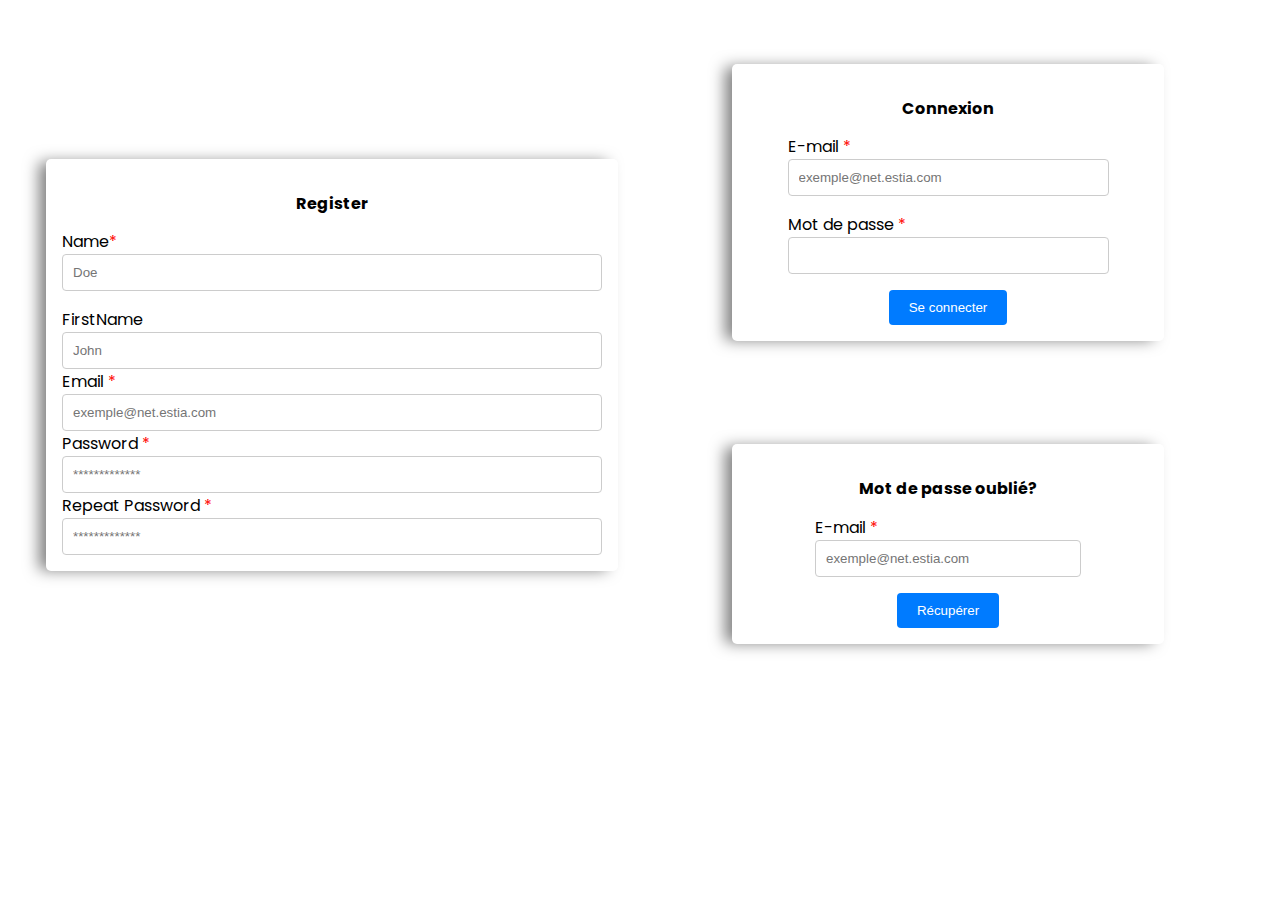
==== pages/login.html @ af21f331 "Update CSS and HTML files" ====
<!DOCTYPE html>
<html lang="en">
<head>
    <meta charset="UTF-8">
    <meta name="viewport" content="width=device-width, initial-scale=1.0">

    <link rel="preconnect" href="https://fonts.googleapis.com">
    <link rel="preconnect" href="https://fonts.gstatic.com" crossorigin>
    <link href="https://fonts.googleapis.com/css2?family=Poppins:ital,wght@0,100;0,200;0,300;0,400;0,500;0,600;0,700;0,800;0,900;1,100;1,200;1,300;1,400;1,500;1,600;1,700;1,800;1,900&display=swap" rel="stylesheet">
    
    <link rel="stylesheet" href="../CSS/main.css">
    
    <script type="text/javascript" src="../JS/testcookie.js"></script>
    <title>Login</title>
</head>
  <body class="grid2b1 verticalCenter">
    <section class="gridElement formContainer formShadow">
      <form id="register-form" action="register">
        <h2>Register</h2>
        <div class="form-group">
        <label for="Name">Name<span>*</span></label>
        <input type="text" id="name" name="Name" required placeholder="Doe"> 
        </div>
        <label for="FirstName" id="FirstName" >FirstName</label>
        <input type="text" name="FirstName" required placeholder="John">
        <label for="email">Email <span>*</span></label>
        <input type="email" id="email" name="email" required placeholder="exemple@net.estia.com">
        <label for="password">Password <span>*</span></label>
        <input type="password" id="password" required placeholder="*************">
        <label for="confirmation_password">Repeat Password <span>*</span></label>
        <input type="password" id="confirmation_password" required placeholder="*************">

      </form>
    </section>
    <section class="grid1b2 verticalCenter">
      <div class="gridElement formContainer formShadow">
          <form id="login-form" action="homepage.php" method="POST">
              <h2>Connexion</h2>
              <div class="form-group">
                <label for="email">E-mail <span>*</span></label>
                <input type="email" id="email" name="email" required placeholder="exemple@net.estia.com">
              </div>
              <div class="form-group">
                <label for="password">Mot de passe <span>*</span></label>
                <input type="password" id="password" name="password" required>
              </div>
              <button type="submit">Se connecter</button>
          </form>
      </div>
      <div class="gridElement formContainer formShadow">
          <form id="forget-form">
              <h2>Mot de passe oublié?</h2>
              <div class="form-group">
                <label for="email">E-mail <span>*</span></label>
                <input type="email" id="email" name="email" required placeholder="exemple@net.estia.com">
              </div>
              <button type="submit">Récupérer</button>
          </form>
      </div>
    </section>
  </body>
</html>
---- CSS/main.css ----
body{
    background-color: #FFFF;
    font-family: 'Poppins', 'Roboto', sans-serif;
    margin: 0;
    padding: 2em;
}

h2{
    text-align: center;
    font-size: 1em;
    margin-top: 1em;
}

label {
    margin-bottom: 5px;
}

label span {
    color: red;
}

input{
    width: 100%;
    padding: 10px;
    border: 1px solid #ccc;
    border-radius: 4px;
    box-sizing: border-box;
}

button[type="submit"] {
    background-color: #007bff;
    color: #fff;
    border: none;
    padding: 10px 20px;
    border-radius: 4px;
    cursor: pointer;
    transition: background-color 0.3s ease;
    margin: 0 auto;
    display: block;
    margin-top: 2px;
}

button[type="submit"]:hover {
    background-color: #0056b3;
}




.center{
    display: flex;
    justify-content: center;
    align-items: center;
}

.verticalCenter{
    display: flex;
    justify-content: center;
    align-items: center;
    flex-direction: column;
}

.grid4by4{
    display: grid;
    grid-template-columns: repeat(2, 1fr);
    grid-template-rows: repeat(2, 1fr);
    grid-gap: 1em;
    margin-top: 1em;
}
.grid1b2{
    display: grid;
    grid-template-columns: repeat(1, 1fr);
    grid-template-rows: repeat(2, 1fr);
    grid-gap: 4em;
    margin-top: 1em;
}
.grid2b1{
    display: grid;
    grid-template-columns: repeat(2, 1fr);
    grid-gap: 1em;
    margin-top: 1em;
}
.gridElement{
    display: flex;
    justify-content: center;
    align-items: center;
    border-radius: 5px;
    padding: 1em;
    cursor: pointer;
    transition: 0.3s;
}

.gridElement:hover{
    background-color: #f33333;
}

.formContainer{
    display: flex;
    background-color: #FFFF;
    justify-content: center;
    align-items: center;
    flex-direction: column;
    max-width: 90%;
    min-width: 400px;
    margin: 0 auto;
    height: fit-content;
    padding: auto;
}

.formShadow{
    -webkit-box-shadow: -9px 1px 15px -2px rgba(0,0,0,0.5); 
    box-shadow: -9px 1px 15px -2px rgba(0,0,0,0.5);
    border-radius: 5px;
    padding: 1em;
}

.form-group{
    margin-bottom: 1em;
}

.blur{
    filter: blur(5px);
}
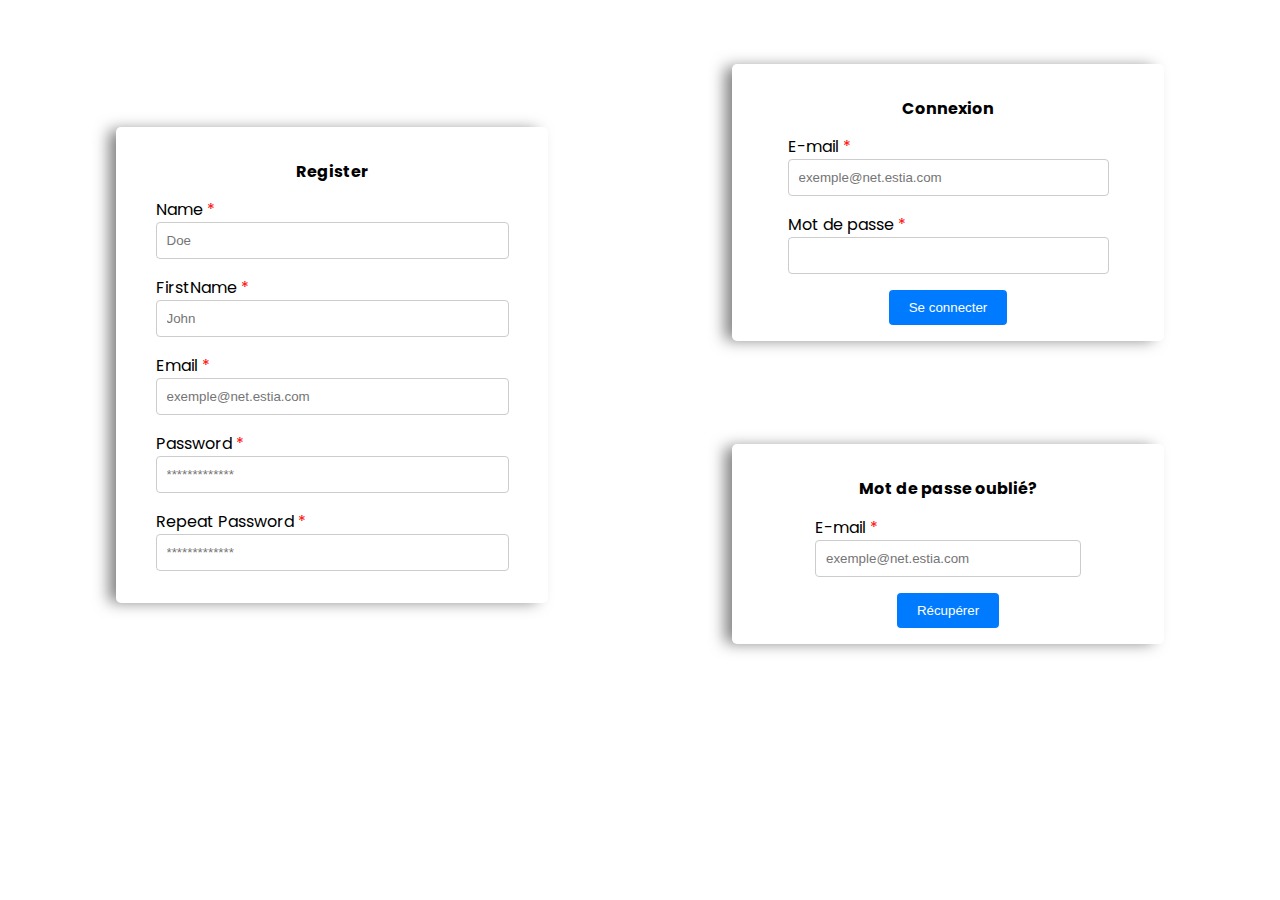
==== commit 144792f3: "Merge remote-tracking branch 'origin/main' into Frontend" ====
--- a/pages/login.html
+++ b/pages/login.html
@@ -18,18 +18,25 @@
       <form id="register-form" action="register">
         <h2>Register</h2>
         <div class="form-group">
-        <label for="Name">Name<span>*</span></label>
-        <input type="text" id="name" name="Name" required placeholder="Doe"> 
+          <label for="Name">Name <span>*</span></label>
+          <input type="text" id="name" name="Name" required placeholder="Doe"> 
         </div>
-        <label for="FirstName" id="FirstName" >FirstName</label>
-        <input type="text" name="FirstName" required placeholder="John">
-        <label for="email">Email <span>*</span></label>
-        <input type="email" id="email" name="email" required placeholder="exemple@net.estia.com">
-        <label for="password">Password <span>*</span></label>
-        <input type="password" id="password" required placeholder="*************">
-        <label for="confirmation_password">Repeat Password <span>*</span></label>
-        <input type="password" id="confirmation_password" required placeholder="*************">
-
+        <div class="form-group">
+          <label for="FirstName" id="FirstName" >FirstName <span>*</span></label>
+          <input type="text" name="FirstName" required placeholder="John">
+        </div>
+        <div class="form-group">
+          <label for="email">Email <span>*</span></label>
+          <input type="email" id="email" name="email" required placeholder="exemple@net.estia.com">
+        </div>
+        <div class="form-group">
+          <label for="password">Password <span>*</span></label>
+          <input type="password" id="password" required placeholder="*************">
+        </div>
+        <div class="form-group">
+          <label for="confirmation_password">Repeat Password <span>*</span></label>
+          <input type="password" id="confirmation_password" required placeholder="*************">
+        </div>
       </form>
     </section>
     <section class="grid1b2 verticalCenter">
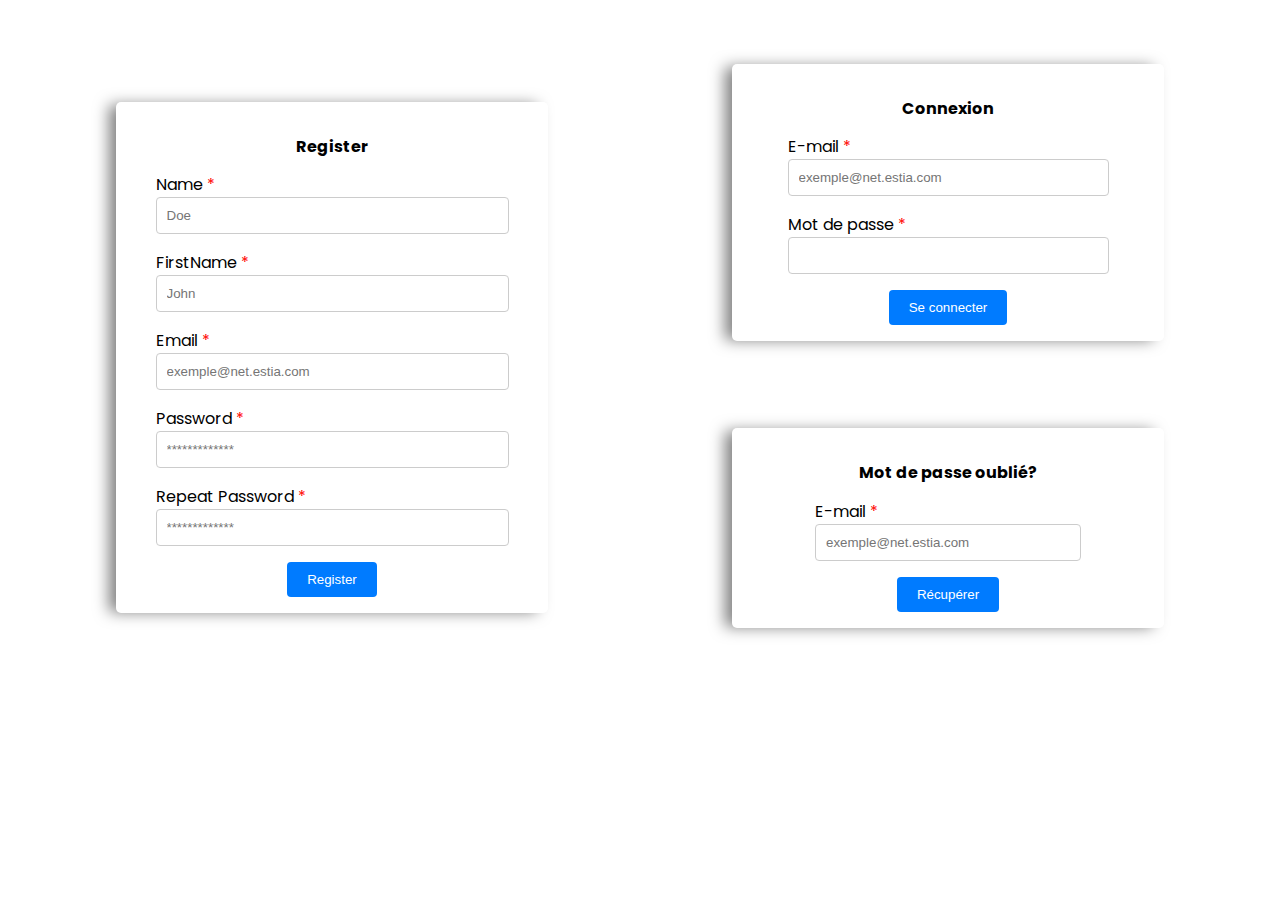
==== commit 20dca0ac: "Fix transition property typo and adjust grid gap in main.css, add register button in login.html" ====
--- a/pages/login.html
+++ b/pages/login.html
@@ -37,6 +37,7 @@
           <label for="confirmation_password">Repeat Password <span>*</span></label>
           <input type="password" id="confirmation_password" required placeholder="*************">
         </div>
+        <button type="submit">Register</button>
       </form>
     </section>
     <section class="grid1b2 verticalCenter">
--- a/CSS/main.css
+++ b/CSS/main.css
@@ -34,7 +34,7 @@
     padding: 10px 20px;
     border-radius: 4px;
     cursor: pointer;
-    transition: background-color 0.3s ease;
+    transitiANn: background-color 0.3s ease;
     margin: 0 auto;
     display: block;
     margin-top: 2px;
@@ -71,7 +71,7 @@
     display: grid;
     grid-template-columns: repeat(1, 1fr);
     grid-template-rows: repeat(2, 1fr);
-    grid-gap: 4em;
+    grid-gap: 3em;
     margin-top: 1em;
 }
 .grid2b1{
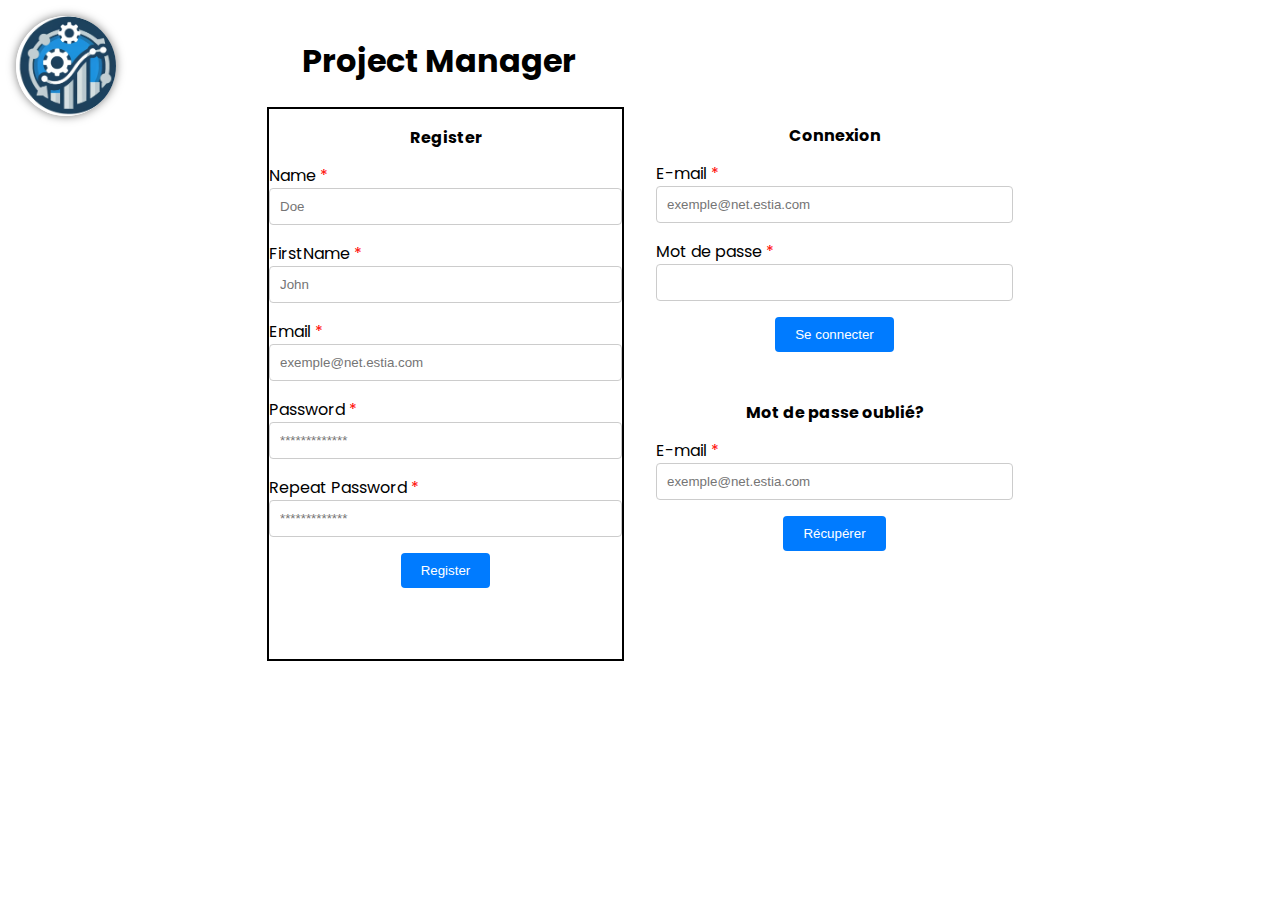
==== commit c01edf42: "Update main.css: Adjust padding, add navigation bar, and logo container" ====
--- a/pages/login.html
+++ b/pages/login.html
@@ -1,70 +1,87 @@
 <!DOCTYPE html>
 <html lang="en">
+
 <head>
-    <meta charset="UTF-8">
-    <meta name="viewport" content="width=device-width, initial-scale=1.0">
+  <meta charset="UTF-8">
+  <meta name="viewport" content="width=device-width, initial-scale=1.0">
 
-    <link rel="preconnect" href="https://fonts.googleapis.com">
-    <link rel="preconnect" href="https://fonts.gstatic.com" crossorigin>
-    <link href="https://fonts.googleapis.com/css2?family=Poppins:ital,wght@0,100;0,200;0,300;0,400;0,500;0,600;0,700;0,800;0,900;1,100;1,200;1,300;1,400;1,500;1,600;1,700;1,800;1,900&display=swap" rel="stylesheet">
-    
-    <link rel="stylesheet" href="../CSS/main.css">
-    
-    <script type="text/javascript" src="../JS/testcookie.js"></script>
-    <title>Login</title>
+  <link rel="preconnect" href="https://fonts.googleapis.com">
+  <link rel="preconnect" href="https://fonts.gstatic.com" crossorigin>
+  <link
+    href="https://fonts.googleapis.com/css2?family=Poppins:ital,wght@0,100;0,200;0,300;0,400;0,500;0,600;0,700;0,800;0,900;1,100;1,200;1,300;1,400;1,500;1,600;1,700;1,800;1,900&display=swap"
+    rel="stylesheet">
+  <link rel="stylesheet" href="../CSS/login.css">
+  <link rel="stylesheet" href="../CSS/main.css">
+
+  <script type="text/javascript" src="../JS/testcookie.js"></script>
+  <title>Login</title>
 </head>
-  <body class="grid2b1 verticalCenter">
-    <section class="gridElement formContainer formShadow">
-      <form id="register-form" action="register">
-        <h2>Register</h2>
+
+<body class="verticalCenter">
+  <div class="logo_container"></div>
+  <div class="Navigation grid2b1">
+    <h1>Project Manager</h1><a href=""></a>
+  </div>
+
+
+
+  <section class="parent">
+    <form class="coloneGauche" id="register-form" action="register">
+      <h2>Register</h2>
+      <div class="form-group">
+        <label for="Name">Name <span>*</span></label>
+        <input type="text" id="name" name="Name" required placeholder="Doe">
+      </div>
+      <div class="form-group">
+        <label for="FirstName" id="FirstName">FirstName <span>*</span></label>
+        <input type="text" name="FirstName" required placeholder="John">
+      </div>
+      <div class="form-group">
+        <label for="email">Email <span>*</span></label>
+        <input type="email" id="email" name="email" required placeholder="exemple@net.estia.com">
+      </div>
+      <div class="form-group">
+        <label for="password">Password <span>*</span></label>
+        <input type="password" id="password" required placeholder="*************">
+      </div>
+      <div class="form-group">
+        <label for="confirmation_password">Repeat Password <span>*</span></label>
+        <input type="password" id="confirmation_password" required placeholder="*************">
+      </div>
+      <button type="submit">Register</button>
+    </form>
+
+  
+    <div class="item1_col_Droite">
+      <form id="login-form" action="homepage.php" method="POST">
+        <h2>Connexion</h2>
         <div class="form-group">
-          <label for="Name">Name <span>*</span></label>
-          <input type="text" id="name" name="Name" required placeholder="Doe"> 
-        </div>
-        <div class="form-group">
-          <label for="FirstName" id="FirstName" >FirstName <span>*</span></label>
-          <input type="text" name="FirstName" required placeholder="John">
-        </div>
-        <div class="form-group">
-          <label for="email">Email <span>*</span></label>
+          <label for="email">E-mail <span>*</span></label>
           <input type="email" id="email" name="email" required placeholder="exemple@net.estia.com">
         </div>
         <div class="form-group">
-          <label for="password">Password <span>*</span></label>
-          <input type="password" id="password" required placeholder="*************">
+          <label for="password">Mot de passe <span>*</span></label>
+          <input type="password" id="password" name="password" required>
         </div>
+        <button type="submit">Se connecter</button>
+      </form>
+    </div>
+
+
+    <div class="item2_col_Droite">
+      <form id="forget-form">
+        <h2>Mot de passe oublié?</h2>
         <div class="form-group">
-          <label for="confirmation_password">Repeat Password <span>*</span></label>
-          <input type="password" id="confirmation_password" required placeholder="*************">
+          <label for="email">E-mail <span>*</span></label>
+          <input type="email" id="email" name="email" required placeholder="exemple@net.estia.com">
         </div>
-        <button type="submit">Register</button>
+        <button type="submit">Récupérer</button>
       </form>
-    </section>
-    <section class="grid1b2 verticalCenter">
-      <div class="gridElement formContainer formShadow">
-          <form id="login-form" action="homepage.php" method="POST">
-              <h2>Connexion</h2>
-              <div class="form-group">
-                <label for="email">E-mail <span>*</span></label>
-                <input type="email" id="email" name="email" required placeholder="exemple@net.estia.com">
-              </div>
-              <div class="form-group">
-                <label for="password">Mot de passe <span>*</span></label>
-                <input type="password" id="password" name="password" required>
-              </div>
-              <button type="submit">Se connecter</button>
-          </form>
-      </div>
-      <div class="gridElement formContainer formShadow">
-          <form id="forget-form">
-              <h2>Mot de passe oublié?</h2>
-              <div class="form-group">
-                <label for="email">E-mail <span>*</span></label>
-                <input type="email" id="email" name="email" required placeholder="exemple@net.estia.com">
-              </div>
-              <button type="submit">Récupérer</button>
-          </form>
-      </div>
-    </section>
-  </body>
+    </div>
+
+  </section>
+
+
+</body>
+
 </html>--- a/CSS/login.css
+++ b/CSS/login.css
@@ -0,0 +1,15 @@
+.parent {
+    display: grid;
+    grid-template-columns: repeat(2, 1fr);
+    grid-template-rows: repeat(2, 1fr);
+    grid-column-gap: 2em;
+    grid-row-gap: 2em;
+    }
+
+.parent > form{
+    border: 2px solid #000;
+}
+    
+.coloneGauche { grid-area: 1 / 1 / 4 / 2; }
+.item1_col_Droite { grid-area: 1 / 2 / 2 / 3; }
+.item2_col_Droite { grid-area: 2 / 2 / 3 / 3; }--- a/CSS/main.css
+++ b/CSS/main.css
@@ -2,8 +2,20 @@
     background-color: #FFFF;
     font-family: 'Poppins', 'Roboto', sans-serif;
     margin: 0;
-    padding: 2em;
+    padding: 0;
 }
+nav {
+    display: flex;
+    justify-content: space-between;
+    align-items: center;
+    padding: 1em;
+    background-color: #007bff;
+    color: #fff;
+    font-size: 1.2em;
+    font-weight: 600;
+    width: 100%;
+}
+
 
 h2{
     text-align: center;
@@ -18,7 +30,9 @@
 label span {
     color: red;
 }
-
+form{
+    padding: 1 em;
+}
 input{
     width: 100%;
     padding: 10px;
@@ -44,7 +58,17 @@
     background-color: #0056b3;
 }
 
-
+.logo_container{
+    position: absolute;
+    left: 1em;
+    top: 1em;
+    width: 100px;
+    height: 100px;
+    border-radius: 50%;
+    background-image: url('..\\ressources\\Images\\image_100_100.png');
+    background-size: cover;
+    box-shadow: 0 0 10px rgba(0,0,0,0.5);
+}
 
 
 .center{
@@ -67,19 +91,14 @@
     grid-gap: 1em;
     margin-top: 1em;
 }
-.grid1b2{
-    display: grid;
-    grid-template-columns: repeat(1, 1fr);
-    grid-template-rows: repeat(2, 1fr);
-    grid-gap: 3em;
-    margin-top: 1em;
-}
+
 .grid2b1{
     display: grid;
     grid-template-columns: repeat(2, 1fr);
-    grid-gap: 1em;
+    grid-gap: 8em;
     margin-top: 1em;
 }
+
 .gridElement{
     display: flex;
     justify-content: center;
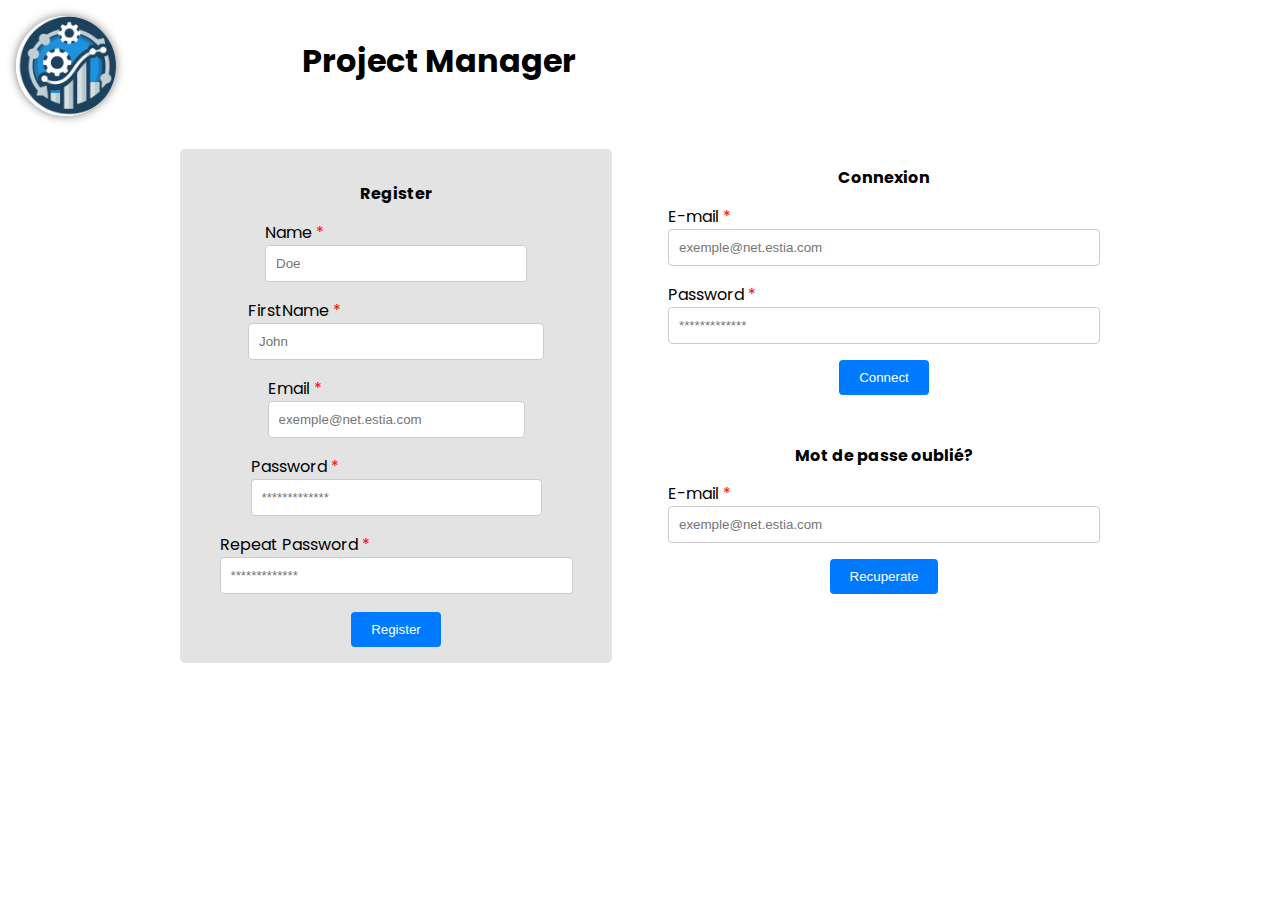
==== commit f66d68eb: "Update CSS files: Adjust grid column gap, add hover effect, and update form styling" ====
--- a/pages/login.html
+++ b/pages/login.html
@@ -51,7 +51,7 @@
       <button type="submit">Register</button>
     </form>
 
-  
+    
     <div class="item1_col_Droite">
       <form id="login-form" action="homepage.php" method="POST">
         <h2>Connexion</h2>
@@ -60,10 +60,10 @@
           <input type="email" id="email" name="email" required placeholder="exemple@net.estia.com">
         </div>
         <div class="form-group">
-          <label for="password">Mot de passe <span>*</span></label>
-          <input type="password" id="password" name="password" required>
+          <label for="password">Password <span>*</span></label>
+          <input type="password" id="password" name="password"  required placeholder="*************">
         </div>
-        <button type="submit">Se connecter</button>
+        <button type="submit"> Connect</button>
       </form>
     </div>
 
@@ -75,10 +75,9 @@
           <label for="email">E-mail <span>*</span></label>
           <input type="email" id="email" name="email" required placeholder="exemple@net.estia.com">
         </div>
-        <button type="submit">Récupérer</button>
+        <button type="submit">Recuperate</button>
       </form>
     </div>
-
   </section>
 
 
--- a/CSS/login.css
+++ b/CSS/login.css
@@ -2,12 +2,37 @@
     display: grid;
     grid-template-columns: repeat(2, 1fr);
     grid-template-rows: repeat(2, 1fr);
-    grid-column-gap: 2em;
+    grid-column-gap: 3.5em;
     grid-row-gap: 2em;
     }
 
 .parent > form{
-    border: 2px solid #000;
+    display: flex;
+    background-color: #e3e3e3;
+    justify-content: center;
+    align-items: center;
+    flex-direction: column;
+    max-width: 90%;
+    min-width: 400px;
+    margin: 0 auto;
+    height: fit-content;
+    padding: auto;
+    border-radius: 5px;
+    padding: 1em;
+    transition: 0.2s;
+}
+
+.parent > form:hover{
+    background-color: #66666643;
+    transition: 0.5s;
+}
+
+.parent > form > input{
+    margin: 0.5em;
+    padding: 0.5em;
+    border-radius: 5px;
+    border: 1px solid #868686;
+    background-color: ;
 }
     
 .coloneGauche { grid-area: 1 / 1 / 4 / 2; }
--- a/CSS/main.css
+++ b/CSS/main.css
@@ -16,6 +16,11 @@
     width: 100%;
 }
 
+h1{
+    text-align: center;
+    font-size: 2em;
+    margin-bottom: 2em;
+}
 
 h2{
     text-align: center;
@@ -115,7 +120,7 @@
 
 .formContainer{
     display: flex;
-    background-color: #FFFF;
+    background-color: #e3e3e3;
     justify-content: center;
     align-items: center;
     flex-direction: column;
@@ -124,6 +129,8 @@
     margin: 0 auto;
     height: fit-content;
     padding: auto;
+    border-radius: 5px;
+    padding: 1em;
 }
 
 .formShadow{
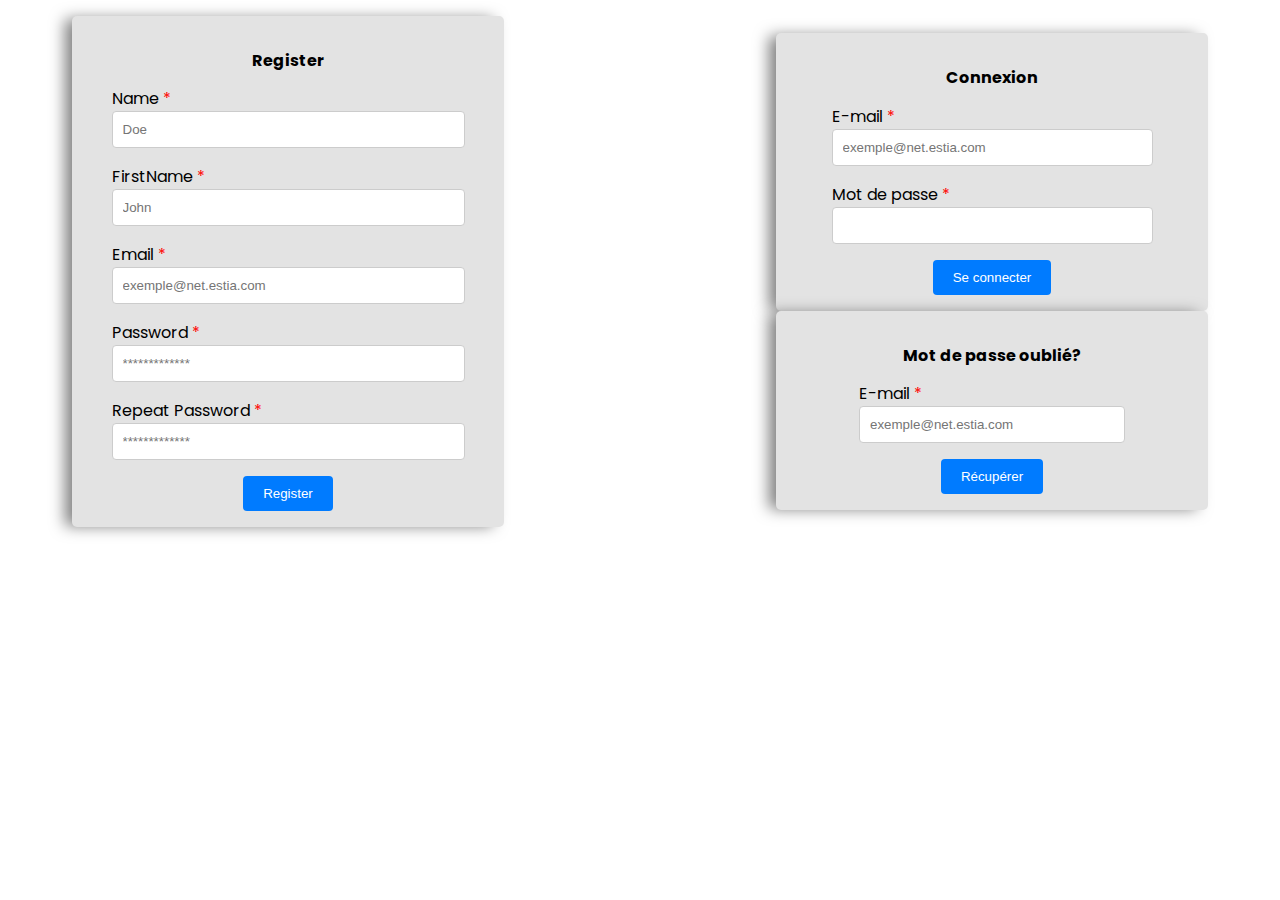
==== commit 645f138b: "Fix error message in register.php" ====
--- a/pages/login.html
+++ b/pages/login.html
@@ -1,86 +1,70 @@
 <!DOCTYPE html>
 <html lang="en">
+<head>
+    <meta charset="UTF-8">
+    <meta name="viewport" content="width=device-width, initial-scale=1.0">
 
-<head>
-  <meta charset="UTF-8">
-  <meta name="viewport" content="width=device-width, initial-scale=1.0">
-
-  <link rel="preconnect" href="https://fonts.googleapis.com">
-  <link rel="preconnect" href="https://fonts.gstatic.com" crossorigin>
-  <link
-    href="https://fonts.googleapis.com/css2?family=Poppins:ital,wght@0,100;0,200;0,300;0,400;0,500;0,600;0,700;0,800;0,900;1,100;1,200;1,300;1,400;1,500;1,600;1,700;1,800;1,900&display=swap"
-    rel="stylesheet">
-  <link rel="stylesheet" href="../CSS/login.css">
-  <link rel="stylesheet" href="../CSS/main.css">
-
-  <script type="text/javascript" src="../JS/testcookie.js"></script>
-  <title>Login</title>
+    <link rel="preconnect" href="https://fonts.googleapis.com">
+    <link rel="preconnect" href="https://fonts.gstatic.com" crossorigin>
+    <link href="https://fonts.googleapis.com/css2?family=Poppins:ital,wght@0,100;0,200;0,300;0,400;0,500;0,600;0,700;0,800;0,900;1,100;1,200;1,300;1,400;1,500;1,600;1,700;1,800;1,900&display=swap" rel="stylesheet">
+    
+    <link rel="stylesheet" href="../CSS/main.css">
+    
+    <script type="text/javascript" src="../JS/testcookie.js"></script>
+    <title>Login</title>
 </head>
-
-<body class="verticalCenter">
-  <div class="logo_container"></div>
-  <div class="Navigation grid2b1">
-    <h1>Project Manager</h1><a href=""></a>
-  </div>
-
-
-
-  <section class="parent">
-    <form class="coloneGauche" id="register-form" action="register">
-      <h2>Register</h2>
-      <div class="form-group">
-        <label for="Name">Name <span>*</span></label>
-        <input type="text" id="name" name="Name" required placeholder="Doe">
-      </div>
-      <div class="form-group">
-        <label for="FirstName" id="FirstName">FirstName <span>*</span></label>
-        <input type="text" name="FirstName" required placeholder="John">
-      </div>
-      <div class="form-group">
-        <label for="email">Email <span>*</span></label>
-        <input type="email" id="email" name="email" required placeholder="exemple@net.estia.com">
-      </div>
-      <div class="form-group">
-        <label for="password">Password <span>*</span></label>
-        <input type="password" id="password" required placeholder="*************">
-      </div>
-      <div class="form-group">
-        <label for="confirmation_password">Repeat Password <span>*</span></label>
-        <input type="password" id="confirmation_password" required placeholder="*************">
-      </div>
-      <button type="submit">Register</button>
-    </form>
-
-    
-    <div class="item1_col_Droite">
-      <form id="login-form" action="homepage.php" method="POST">
-        <h2>Connexion</h2>
+  <body class="grid2b1 verticalCenter">
+    <section class="gridElement formContainer formShadow">
+      <form id="register-form" action="../PHP_commands/register.php" method="POST">
+        <h2>Register</h2>
         <div class="form-group">
-          <label for="email">E-mail <span>*</span></label>
+          <label for="Name">Name <span>*</span></label>
+          <input type="text" id="name" name="Name" required placeholder="Doe"> 
+        </div>
+        <div class="form-group">
+          <label for="FirstName" id="FirstName" >FirstName <span>*</span></label>
+          <input type="text" id="firstname" name="FirstName" required placeholder="John">
+        </div>
+        <div class="form-group">
+          <label for="email">Email <span>*</span></label>
           <input type="email" id="email" name="email" required placeholder="exemple@net.estia.com">
         </div>
         <div class="form-group">
           <label for="password">Password <span>*</span></label>
-          <input type="password" id="password" name="password"  required placeholder="*************">
+          <input type="password" id="password" name="password" required placeholder="*************">
         </div>
-        <button type="submit"> Connect</button>
+        <div class="form-group">
+          <label for="confirmation_password">Repeat Password <span>*</span></label>
+          <input type="password" id="confirmation_password" name="password2" required placeholder="*************">
+        </div>
+        <button type="submit">Register</button>
       </form>
-    </div>
-
-
-    <div class="item2_col_Droite">
-      <form id="forget-form">
-        <h2>Mot de passe oublié?</h2>
-        <div class="form-group">
-          <label for="email">E-mail <span>*</span></label>
-          <input type="email" id="email" name="email" required placeholder="exemple@net.estia.com">
-        </div>
-        <button type="submit">Recuperate</button>
-      </form>
-    </div>
-  </section>
-
-
-</body>
-
+    </section>
+    <section class="grid1b2 verticalCenter">
+      <div class="gridElement formContainer formShadow">
+          <form id="login-form" action="../PHP_commands/login.php" method="POST">
+              <h2>Connexion</h2>
+              <div class="form-group">
+                <label for="email">E-mail <span>*</span></label>
+                <input type="email" id="email" name="email" required placeholder="exemple@net.estia.com">
+              </div>
+              <div class="form-group">
+                <label for="password">Mot de passe <span>*</span></label>
+                <input type="password" id="password" name="password" required>
+              </div>
+              <button type="submit">Se connecter</button>
+          </form>
+      </div>
+      <div class="gridElement formContainer formShadow">
+          <form id="forget-form">
+              <h2>Mot de passe oublié?</h2>
+              <div class="form-group">
+                <label for="email">E-mail <span>*</span></label>
+                <input type="email" id="email" name="email" required placeholder="exemple@net.estia.com">
+              </div>
+              <button type="submit">Récupérer</button>
+          </form>
+      </div>
+    </section>
+  </body>
 </html>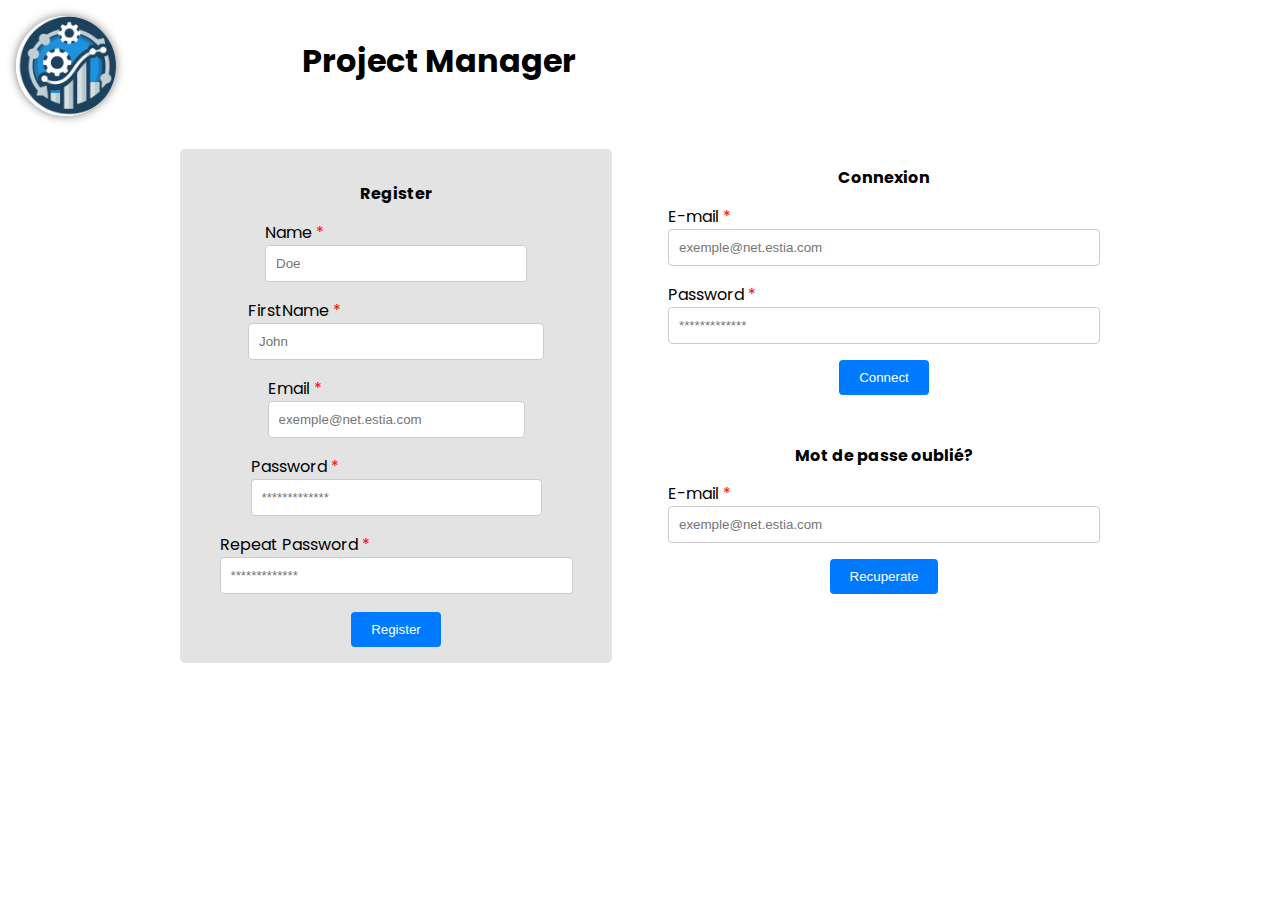
==== commit f6bd9573: "Merge branch 'Login_page' into Backend" ====
--- a/pages/login.html
+++ b/pages/login.html
@@ -1,70 +1,86 @@
 <!DOCTYPE html>
 <html lang="en">
+
 <head>
-    <meta charset="UTF-8">
-    <meta name="viewport" content="width=device-width, initial-scale=1.0">
+  <meta charset="UTF-8">
+  <meta name="viewport" content="width=device-width, initial-scale=1.0">
 
-    <link rel="preconnect" href="https://fonts.googleapis.com">
-    <link rel="preconnect" href="https://fonts.gstatic.com" crossorigin>
-    <link href="https://fonts.googleapis.com/css2?family=Poppins:ital,wght@0,100;0,200;0,300;0,400;0,500;0,600;0,700;0,800;0,900;1,100;1,200;1,300;1,400;1,500;1,600;1,700;1,800;1,900&display=swap" rel="stylesheet">
+  <link rel="preconnect" href="https://fonts.googleapis.com">
+  <link rel="preconnect" href="https://fonts.gstatic.com" crossorigin>
+  <link
+    href="https://fonts.googleapis.com/css2?family=Poppins:ital,wght@0,100;0,200;0,300;0,400;0,500;0,600;0,700;0,800;0,900;1,100;1,200;1,300;1,400;1,500;1,600;1,700;1,800;1,900&display=swap"
+    rel="stylesheet">
+  <link rel="stylesheet" href="../CSS/login.css">
+  <link rel="stylesheet" href="../CSS/main.css">
+
+  <script type="text/javascript" src="../JS/testcookie.js"></script>
+  <title>Login</title>
+</head>
+
+<body class="verticalCenter">
+  <div class="logo_container"></div>
+  <div class="Navigation grid2b1">
+    <h1>Project Manager</h1><a href=""></a>
+  </div>
+
+
+
+  <section class="parent">
+    <form class="coloneGauche" id="register-form" action="../PHP_commands/register.php" method="POST">
+      <h2>Register</h2>
+      <div class="form-group">
+        <label for="Name">Name <span>*</span></label>
+        <input type="text" id="name" name="Name" required placeholder="Doe">
+      </div>
+      <div class="form-group">
+        <label for="FirstName" id="FirstName">FirstName <span>*</span></label>
+        <input type="text" id="firstname" name="FirstName" required placeholder="John">
+      </div>
+      <div class="form-group">
+        <label for="email">Email <span>*</span></label>
+        <input type="email" id="email" name="email" required placeholder="exemple@net.estia.com">
+      </div>
+      <div class="form-group">
+        <label for="password">Password <span>*</span></label>
+        <input type="password" id="password" name="password" required placeholder="*************">
+      </div>
+      <div class="form-group">
+        <label for="confirmation_password">Repeat Password <span>*</span></label>
+        <input type="password" id="confirmation_password" name="password2" required placeholder="*************">
+      </div>
+      <button type="submit">Register</button>
+    </form>
+
     
-    <link rel="stylesheet" href="../CSS/main.css">
-    
-    <script type="text/javascript" src="../JS/testcookie.js"></script>
-    <title>Login</title>
-</head>
-  <body class="grid2b1 verticalCenter">
-    <section class="gridElement formContainer formShadow">
-      <form id="register-form" action="../PHP_commands/register.php" method="POST">
-        <h2>Register</h2>
+    <div class="item1_col_Droite">
+      <form id="login-form" action="../PHP_commands/login.php" method="POST">
+        <h2>Connexion</h2>
         <div class="form-group">
-          <label for="Name">Name <span>*</span></label>
-          <input type="text" id="name" name="Name" required placeholder="Doe"> 
-        </div>
-        <div class="form-group">
-          <label for="FirstName" id="FirstName" >FirstName <span>*</span></label>
-          <input type="text" id="firstname" name="FirstName" required placeholder="John">
-        </div>
-        <div class="form-group">
-          <label for="email">Email <span>*</span></label>
+          <label for="email">E-mail <span>*</span></label>
           <input type="email" id="email" name="email" required placeholder="exemple@net.estia.com">
         </div>
         <div class="form-group">
           <label for="password">Password <span>*</span></label>
-          <input type="password" id="password" name="password" required placeholder="*************">
+          <input type="password" id="password" name="password"  required placeholder="*************">
         </div>
+        <button type="submit"> Connect</button>
+      </form>
+    </div>
+
+
+    <div class="item2_col_Droite">
+      <form id="forget-form">
+        <h2>Mot de passe oublié?</h2>
         <div class="form-group">
-          <label for="confirmation_password">Repeat Password <span>*</span></label>
-          <input type="password" id="confirmation_password" name="password2" required placeholder="*************">
+          <label for="email">E-mail <span>*</span></label>
+          <input type="email" id="email" name="email" required placeholder="exemple@net.estia.com">
         </div>
-        <button type="submit">Register</button>
+        <button type="submit">Recuperate</button>
       </form>
-    </section>
-    <section class="grid1b2 verticalCenter">
-      <div class="gridElement formContainer formShadow">
-          <form id="login-form" action="../PHP_commands/login.php" method="POST">
-              <h2>Connexion</h2>
-              <div class="form-group">
-                <label for="email">E-mail <span>*</span></label>
-                <input type="email" id="email" name="email" required placeholder="exemple@net.estia.com">
-              </div>
-              <div class="form-group">
-                <label for="password">Mot de passe <span>*</span></label>
-                <input type="password" id="password" name="password" required>
-              </div>
-              <button type="submit">Se connecter</button>
-          </form>
-      </div>
-      <div class="gridElement formContainer formShadow">
-          <form id="forget-form">
-              <h2>Mot de passe oublié?</h2>
-              <div class="form-group">
-                <label for="email">E-mail <span>*</span></label>
-                <input type="email" id="email" name="email" required placeholder="exemple@net.estia.com">
-              </div>
-              <button type="submit">Récupérer</button>
-          </form>
-      </div>
-    </section>
-  </body>
+    </div>
+  </section>
+
+
+</body>
+
 </html>--- a/CSS/login.css
+++ b/CSS/login.css
@@ -0,0 +1,40 @@
+.parent {
+    display: grid;
+    grid-template-columns: repeat(2, 1fr);
+    grid-template-rows: repeat(2, 1fr);
+    grid-column-gap: 3.5em;
+    grid-row-gap: 2em;
+    }
+
+.parent > form{
+    display: flex;
+    background-color: #e3e3e3;
+    justify-content: center;
+    align-items: center;
+    flex-direction: column;
+    max-width: 90%;
+    min-width: 400px;
+    margin: 0 auto;
+    height: fit-content;
+    padding: auto;
+    border-radius: 5px;
+    padding: 1em;
+    transition: 0.2s;
+}
+
+.parent > form:hover{
+    background-color: #66666643;
+    transition: 0.5s;
+}
+
+.parent > form > input{
+    margin: 0.5em;
+    padding: 0.5em;
+    border-radius: 5px;
+    border: 1px solid #868686;
+    background-color: ;
+}
+    
+.coloneGauche { grid-area: 1 / 1 / 4 / 2; }
+.item1_col_Droite { grid-area: 1 / 2 / 2 / 3; }
+.item2_col_Droite { grid-area: 2 / 2 / 3 / 3; }--- a/CSS/main.css
+++ b/CSS/main.css
@@ -115,7 +115,7 @@
 }
 
 .gridElement:hover{
-    background-color: #f33333;
+    background-color: #595AD4;
 }
 
 .formContainer{
